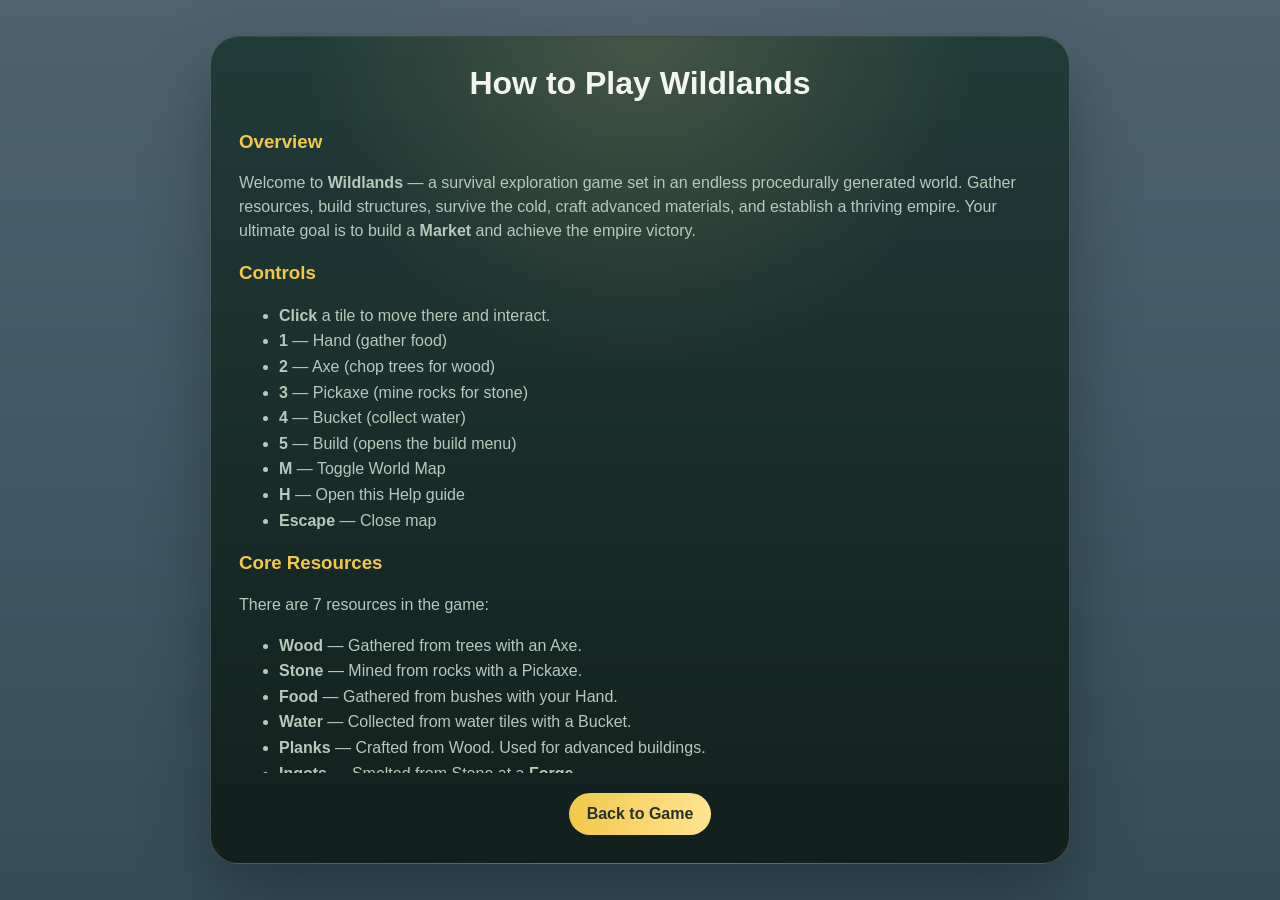
==== help.html @ 939e2afe "working game v1" ====
<!DOCTYPE html>
<html lang="en">
  <head>
    <meta charset="UTF-8" />
    <meta name="viewport" content="width=device-width, initial-scale=1.0" />
    <title>Wildlands - Help</title>
    <link rel="stylesheet" href="./style.css" />
  </head>
  <body>
    <div id="app">
      <div class="overlay" style="z-index: 100;">
        <div class="overlay-card" style="width: min(860px, calc(100% - 32px)); text-align: left; display: flex; flex-direction: column; max-height: 92vh;">
          <h1 style="text-align: center; font-size: 2rem;">How to Play Wildlands</h1>
          <div style="overflow-y: auto; padding-right: 15px; margin-bottom: 20px; flex: 1;">

            <h3 style="color: var(--accent);">Overview</h3>
            <p>Welcome to <strong>Wildlands</strong> — a survival exploration game set in an endless procedurally generated world. Gather resources, build structures, survive the cold, craft advanced materials, and establish a thriving empire. Your ultimate goal is to build a <strong>Market</strong> and achieve the empire victory.</p>

            <h3 style="color: var(--accent);">Controls</h3>
            <ul style="color: var(--muted); line-height: 1.6;">
              <li><strong>Click</strong> a tile to move there and interact.</li>
              <li><strong>1</strong> — Hand (gather food)</li>
              <li><strong>2</strong> — Axe (chop trees for wood)</li>
              <li><strong>3</strong> — Pickaxe (mine rocks for stone)</li>
              <li><strong>4</strong> — Bucket (collect water)</li>
              <li><strong>5</strong> — Build (opens the build menu)</li>
              <li><strong>M</strong> — Toggle World Map</li>
              <li><strong>H</strong> — Open this Help guide</li>
              <li><strong>Escape</strong> — Close map</li>
            </ul>

            <h3 style="color: var(--accent);">Core Resources</h3>
            <p>There are 7 resources in the game:</p>
            <ul style="color: var(--muted); line-height: 1.6;">
              <li><strong>Wood</strong> — Gathered from trees with an Axe.</li>
              <li><strong>Stone</strong> — Mined from rocks with a Pickaxe.</li>
              <li><strong>Food</strong> — Gathered from bushes with your Hand.</li>
              <li><strong>Water</strong> — Collected from water tiles with a Bucket.</li>
              <li><strong>Planks</strong> — Crafted from Wood. Used for advanced buildings.</li>
              <li><strong>Ingots</strong> — Smelted from Stone at a <strong>Forge</strong>.</li>
              <li><strong>Coins</strong> — Minted at a <strong>Market</strong>. Used for upgrades and trade.</li>
            </ul>

            <h3 style="color: var(--accent);">Tools & Upgrades</h3>
            <p>Your tools can be upgraded to increase yield, speed, and reduce stamina cost. Upgrades require a <strong>Forge</strong> (Tier II) or a <strong>Blast Furnace</strong> (Tier III).</p>
            <ul style="color: var(--muted); line-height: 1.6;">
              <li><strong>Tier I (Base):</strong> +1 yield per gather</li>
              <li><strong>Tier II (Forge):</strong> +2 yield, faster, less stamina. Costs wood/stone/water.</li>
              <li><strong>Tier III (Blast Furnace):</strong> +3 yield, very fast, very low stamina. Costs <strong>ingots + planks + coins</strong>.</li>
            </ul>
            <p>Click the <strong>"Upgrade Tools"</strong> button in the Tools panel when a Forge is available.</p>

            <h3 style="color: var(--accent);">Buildings & Upgrades</h3>
            <p>Every production building can be <strong>upgraded once</strong> for better output. Select a building tile to see the Upgrade button in the Inspector panel. Upgraded buildings have unique 3D models and stronger effects.</p>
            <table style="width:100%; color: var(--muted); font-size: 0.85rem; margin-top: 8px; border-collapse: collapse;">
              <tr style="border-bottom: 1px solid rgba(255,255,255,0.1);">
                <th style="text-align:left; padding: 6px 0;">Building</th>
                <th style="text-align:left; padding: 6px 0;">Upgrade</th>
                <th style="text-align:left; padding: 6px 0;">Effect</th>
              </tr>
              <tr><td style="padding: 4px 0;">Campfire</td><td>Bonfire</td><td>Wider warmth radius, +5 storage</td></tr>
              <tr><td style="padding: 4px 0;">Shelter</td><td>Cabin</td><td>+10 storage, slower hunger, better stamina regen</td></tr>
              <tr><td style="padding: 4px 0;">Farm</td><td>Irrigated Farm</td><td>40% faster, no water consumption</td></tr>
              <tr><td style="padding: 4px 0;">Lumber Camp</td><td>Sawmill</td><td>+2 wood per cycle</td></tr>
              <tr><td style="padding: 4px 0;">Quarry</td><td>Deep Quarry</td><td>+2 stone per cycle</td></tr>
              <tr><td style="padding: 4px 0;">Well</td><td>Deep Well</td><td>+2 water per cycle</td></tr>
              <tr><td style="padding: 4px 0;">Forge</td><td>Blast Furnace</td><td>Cheaper ingots, unlocks Tier III tools</td></tr>
              <tr><td style="padding: 4px 0;">Workshop</td><td>Factory</td><td>More efficient planks</td></tr>
              <tr><td style="padding: 4px 0;">Market</td><td>Trade Hub</td><td>Better trade rates, bulk coin crafting</td></tr>
            </table>

            <h3 style="color: var(--accent);">Crafting</h3>
            <p>Open the <strong>Craft</strong> panel to convert resources. Some recipes require specific buildings:</p>
            <ul style="color: var(--muted); line-height: 1.6;">
              <li><strong>Planks:</strong> 3 Wood → 2 Planks (no building needed)</li>
              <li><strong>Ingots:</strong> 4 Stone + 1 Water → 1 Ingot (needs <strong>Forge</strong>)</li>
              <li><strong>Ingots (Efficient):</strong> 3 Stone + 1 Water → 1 Ingot (needs <strong>Blast Furnace</strong>)</li>
              <li><strong>Coins:</strong> 3 Food + 1 Plank → 1 Coin (needs <strong>Market</strong>)</li>
              <li><strong>Coins (Bulk):</strong> 5 Food + 2 Planks → 3 Coins (needs <strong>Trade Hub</strong>)</li>
            </ul>

            <h3 style="color: var(--accent);">Survival: Stamina, Hunger & Temperature</h3>
            <ul style="color: var(--muted); line-height: 1.6;">
              <li><strong>Stamina:</strong> Decreases when gathering. Regenerates over time. Low stamina slows you down.</li>
              <li><strong>Hunger:</strong> Constantly drains. If it hits zero, stamina drains rapidly. Food is auto-eaten when hunger drops below 55.</li>
              <li><strong>Temperature (Temp):</strong> Shown in the Survival panel. You slowly get colder when away from a <strong>Campfire or Bonfire</strong>. Night makes you freeze faster.</li>
              <li><strong>Freezing to Death:</strong> If your cold meter fills completely (1 hour without warmth), you <strong>die</strong>. You respawn at the center with penalties.</li>
            </ul>
            <p><strong>Tips:</strong> Build a Campfire early. Upgrade it to a Bonfire for a larger safe zone. Shelter and Cabin reduce hunger drain and boost stamina regen.</p>

            <h3 style="color: var(--accent);">Automation & Consumption</h3>
            <p>Automated buildings produce resources over time, but most require fuel:</p>
            <ul style="color: var(--muted); line-height: 1.6;">
              <li><strong>Farm / Irrigated Farm:</strong> Produces Food. <strong>Farm consumes 1 Water per cycle</strong>. Irrigated Farm is free.</li>
              <li><strong>Lumber Camp / Sawmill:</strong> Produces Wood. <strong>Consumes 1 Food per cycle</strong>.</li>
              <li><strong>Quarry / Deep Quarry:</strong> Produces Stone. <strong>Consumes 1 Wood per cycle</strong>.</li>
              <li><strong>Well / Deep Well:</strong> Produces Water. <strong>Free to operate</strong>.</li>
              <li><strong>Workshop / Factory:</strong> Produces Planks. Consumes Wood.</li>
            </ul>

            <h3 style="color: var(--accent);">Storage System</h3>
            <p>You start with only <strong>10 storage capacity</strong>. Build structures to increase it:</p>
            <ul style="color: var(--muted); line-height: 1.6;">
              <li>Campfire: +5</li>
              <li>Bonfire: +10</li>
              <li>Shelter: +15</li>
              <li>Cabin: +25</li>
            </ul>
            <p>If storage is full, you cannot gather more resources until you spend or craft them.</p>

            <h3 style="color: var(--accent);">Exploration & Regions</h3>
            <p>The world is made of infinite 20×20 regions. Walk to any edge to travel to the next region.</p>
            <ul style="color: var(--muted); line-height: 1.6;">
              <li>Resources are <strong>scarce</strong> and respawn very slowly. You must explore to find more.</li>
              <li>Each region has different biome layouts — some are wood-rich, others stone-rich.</li>
              <li>First visit to a new region grants <strong>+30 XP</strong>.</li>
              <li>Press <strong>M</strong> to see visited and current regions on the World Map.</li>
            </ul>

            <h3 style="color: var(--accent);">Progression & Levels</h3>
            <p>Gain XP by gathering, crafting, building, exploring, and upgrading. Levels unlock new buildings:</p>
            <ul style="color: var(--muted); line-height: 1.6;">
              <li><strong>Lv 1</strong> — Campfire</li>
              <li><strong>Lv 2</strong> — Shelter</li>
              <li><strong>Lv 3</strong> — Farm, Well</li>
              <li><strong>Lv 4</strong> — Watchtower, Lumber Camp, Quarry</li>
              <li><strong>Lv 5</strong> — Forge, Workshop</li>
              <li><strong>Lv 6</strong> — Market</li>
            </ul>

            <h3 style="color: var(--accent);">Victory Condition</h3>
            <p>Build a <strong>Market</strong> to open trade routes and complete the empire victory. You can keep playing after winning. Upgrade the Market to a <strong>Trade Hub</strong> for even better trade deals and bulk coin production.</p>

            <h3 style="color: var(--accent);">Quick Tips</h3>
            <ul style="color: var(--muted); line-height: 1.6;">
              <li>Build a <strong>Campfire</strong> immediately. The cold will kill you.</li>
              <li>Build a <strong>Well</strong> early for passive water — it costs nothing to run.</li>
              <li>Don't over-gather in one region. Resources take 6–10 minutes to respawn.</li>
              <li>Upgrade your <strong>Shelter to a Cabin</strong> for much-needed storage.</li>
              <li><strong>Coins</strong> are valuable — they're required for building upgrades and Tier III tools.</li>
              <li>The <strong>Blast Furnace</strong> is a major power spike. Prioritize it after your Market.</li>
              <li>Use the <strong>Map (M)</strong> to plan exploration and avoid backtracking.</li>
            </ul>

          </div>

          <div class="overlay-actions" style="margin-top: 0;">
            <button class="overlay-button" onclick="window.location.href='index.html'">Back to Game</button>
          </div>
        </div>
      </div>
    </div>

    <script>
      window.addEventListener("keydown", (e) => {
        if (e.key === "Escape" || e.key === "h" || e.key === "H") {
          window.location.href = "index.html";
        }
      });
    </script>
  </body>
</html>
---- style.css ----
:root {
  --bg: #9dd7f4;
  --panel: rgba(13, 32, 31, 0.82);
  --panel-2: rgba(30, 58, 52, 0.9);
  --border: rgba(214, 244, 221, 0.18);
  --text: #f2f6ef;
  --muted: #b8c8bb;
  --accent: #f2c84b;
  --good: #93d977;
  --bad: #d27b70;
  --shadow: rgba(0, 0, 0, 0.22);
  --font: "Trebuchet MS", "Segoe UI", sans-serif;
}

* {
  box-sizing: border-box;
}

html,
body,
#app {
  margin: 0;
  width: 100%;
  height: 100%;
  overflow: hidden;
  background:
    radial-gradient(circle at top, rgba(255, 255, 255, 0.3), transparent 28%),
    linear-gradient(180deg, #bbe7ff 0%, #98d0eb 45%, #7ab0c8 100%);
  font-family: var(--font);
  color: var(--text);
}

#game {
  display: block;
  width: 100%;
  height: 100%;
  touch-action: none;
}

#hud-root {
  position: fixed;
  inset: 0;
  pointer-events: none;
}

.panel {
  background: linear-gradient(180deg, var(--panel) 0%, var(--panel-2) 100%);
  border: 1px solid var(--border);
  box-shadow: 0 12px 28px var(--shadow);
  backdrop-filter: blur(8px);
}

.top-strip {
  position: absolute;
  inset: 10px 10px auto 10px;
  display: flex;
  justify-content: space-between;
  align-items: flex-start;
  gap: 12px;
}

.resource-bar,
.progress-panel {
  pointer-events: auto;
  border-radius: 14px;
  padding: 8px 10px;
  min-height: 48px;
}

.resource-bar {
  min-width: min(420px, 56vw);
}

.progress-panel {
  min-width: min(300px, 42vw);
  display: flex;
  flex-direction: column;
  gap: 4px;
}

.progress-bar-actions {
  display: flex;
  align-items: center;
  gap: 6px;
  margin-top: 2px;
  flex-wrap: wrap;
}

.resource-grid,
.progress-grid {
  display: grid;
  gap: 6px;
}

.resource-grid {
  grid-template-columns: repeat(8, minmax(34px, 1fr));
}

.progress-grid {
  grid-template-columns: 1fr;
}

.resource-pill {
  display: flex;
  align-items: center;
  gap: 4px;
  background: rgba(255, 255, 255, 0.08);
  border-radius: 10px;
  padding: 5px 6px;
  font-weight: 700;
  min-width: 0;
}

.resource-pill.full {
  background: rgba(242, 200, 75, 0.18);
  outline: 1px solid rgba(242, 200, 75, 0.45);
}

.resource-pill span:first-child {
  font-size: 0.9rem;
}

.progress-meta {
  display: flex;
  justify-content: space-between;
  align-items: center;
  font-weight: 700;
  gap: 12px;
  font-size: 0.86rem;
}

.xp-track {
  width: 100%;
  height: 10px;
  border-radius: 999px;
  background: rgba(255, 255, 255, 0.08);
  overflow: hidden;
  margin-top: 5px;
}

.xp-fill {
  height: 100%;
  border-radius: 999px;
  background: linear-gradient(90deg, #f2c84b, #ffe490);
  transition: width 180ms ease;
}

.tool-panel {
  position: absolute;
  left: 10px;
  top: 82px;
  width: 150px;
  border-radius: 14px;
  padding: 10px;
  display: grid;
  gap: 7px;
  pointer-events: auto;
}

.tool-panel h2,
.build-panel h2,
.info-rail h2,
.status-panel h2,
.inspector-panel h2,
.objective-panel h2 {
  margin: 0 0 4px;
  font-size: 0.74rem;
  text-transform: uppercase;
  letter-spacing: 0;
  color: var(--muted);
}

.tool-button,
.build-card {
  border: 1px solid transparent;
  border-radius: 8px;
  background: rgba(255, 255, 255, 0.08);
  color: var(--text);
  font: inherit;
}

.tool-button {
  width: 100%;
  min-height: 34px;
  padding: 6px 8px;
  text-align: left;
  font-weight: 700;
  display: grid;
  grid-template-columns: 22px 1fr auto;
  align-items: center;
  gap: 6px;
  cursor: pointer;
  transition: transform 140ms ease, border-color 140ms ease, background 140ms ease;
}

.tool-button:hover {
  transform: translateX(2px);
  border-color: rgba(255, 255, 255, 0.18);
}

.tool-button.active {
  background: rgba(242, 200, 75, 0.2);
  border-color: rgba(242, 200, 75, 0.55);
}

.tool-button em {
  color: var(--accent);
  font-style: normal;
  font-size: 0.74rem;
}

.upgrade-button,
.trade-button,
.reset-button,
.reset-confirm-button,
.reset-cancel-button {
  border: 1px solid rgba(242, 200, 75, 0.32);
  background: rgba(242, 200, 75, 0.16);
  color: var(--text);
  font: inherit;
  font-weight: 800;
  cursor: pointer;
}

.upgrade-button {
  grid-column: 1 / -1;
  border-radius: 8px;
  min-height: 34px;
}

.info-rail {
  position: absolute;
  right: 10px;
  top: 130px;
  width: 210px;
  border-radius: 12px;
  padding: 8px;
  pointer-events: auto;
  display: grid;
  gap: 8px;
  max-height: calc(100vh - 170px);
  overflow-y: auto;
}

.status-panel,
.inspector-panel,
.objective-panel {
  min-width: 0;
}

.status-panel,
.inspector-panel,
.objective-panel {
  border-bottom: 1px solid rgba(214, 244, 221, 0.14);
  padding-bottom: 8px;
}

.status-grid,
.objective-list {
  display: grid;
  gap: 5px;
}

.mini-meter {
  display: grid;
  grid-template-columns: 1fr auto;
  gap: 3px 8px;
  font-size: 0.72rem;
}

.mini-meter div {
  grid-column: 1 / -1;
  height: 5px;
  border-radius: 999px;
  overflow: hidden;
  background: rgba(255, 255, 255, 0.1);
}

.mini-meter i {
  display: block;
  height: 100%;
  background: #84d37a;
}

.mini-meter.hunger i {
  background: #f2c84b;
}

.mini-meter.temp i {
  background: #44aa88;
}

.upgrade-building-btn {
  border: 1px solid rgba(242, 200, 75, 0.32);
  background: rgba(242, 200, 75, 0.16);
  color: var(--text);
  font: inherit;
  font-weight: 700;
  cursor: pointer;
  border-radius: 6px;
  padding: 5px 8px;
  margin-top: 4px;
  font-size: 0.72rem;
}

.status-row,
.objective-item {
  display: flex;
  justify-content: space-between;
  gap: 8px;
  font-size: 0.72rem;
}

.objective-item {
  justify-content: flex-start;
  align-items: flex-start;
}

.objective-item p,
.inspector-panel p {
  margin: 0;
}

.objective-item.complete {
  color: var(--muted);
  text-decoration: line-through;
}

.objective-item.objective-more span {
  color: var(--muted);
  font-size: 0.68rem;
  font-style: italic;
}

.objective-panel h2 {
  display: flex;
  justify-content: space-between;
}

.objective-panel h2 span {
  color: var(--accent);
}

.inspector-panel {
  display: grid;
  gap: 3px;
  font-size: 0.74rem;
}

.inspector-panel p {
  color: var(--text);
  line-height: 1.25;
}

.crafting-panel {
  display: grid;
  gap: 6px;
}

.craft-list,
.automation-list {
  display: grid;
  gap: 5px;
}

.craft-button {
  border: 1px solid rgba(214, 244, 221, 0.12);
  border-radius: 7px;
  background: rgba(255, 255, 255, 0.07);
  color: var(--text);
  display: grid;
  gap: 2px;
  padding: 5px 6px;
  text-align: left;
  font: inherit;
  cursor: pointer;
}

.craft-button strong {
  font-size: 0.72rem;
}

.craft-button span,
.automation-list p {
  margin: 0;
  color: var(--muted);
  font-size: 0.66rem;
  line-height: 1.15;
}

.craft-button.disabled {
  opacity: 0.42;
  cursor: default;
}

.build-panel {
  position: absolute;
  left: 50%;
  bottom: 10px;
  transform: translateX(-50%);
  width: min(760px, calc(100% - 360px));
  border-radius: 14px;
  padding: 8px;
  pointer-events: auto;
}

.build-grid {
  display: grid;
  grid-template-columns: repeat(auto-fit, minmax(108px, 1fr));
  gap: 7px;
}

.build-card {
  min-height: 70px;
  padding: 7px;
  text-align: left;
  cursor: pointer;
  transition: transform 160ms ease, border-color 160ms ease, opacity 160ms ease;
}

.build-card:hover {
  transform: translateY(-2px);
  border-color: rgba(255, 255, 255, 0.18);
}

.build-card.active {
  border-color: rgba(147, 217, 119, 0.7);
  background: rgba(147, 217, 119, 0.16);
}

.build-card.locked,
.build-card.disabled {
  opacity: 0.45;
  cursor: default;
}

.build-card h3,
.build-card p {
  margin: 0;
}

.build-card h3 {
  font-size: 0.82rem;
  margin-bottom: 3px;
}

.cost-row {
  margin-top: 5px;
  color: var(--muted);
  font-size: 0.78rem;
}

.build-card small {
  display: none;
  margin-top: 5px;
  color: var(--muted);
  font-size: 0.68rem;
  line-height: 1.18;
}

.build-card:hover small,
.build-card.active small {
  display: block;
}

.trade-button {
  width: 100%;
  margin-top: 8px;
  border-radius: 8px;
  padding: 8px;
  font-size: 0.78rem;
}

.left-rail .reset-actions {
  display: flex;
  gap: 8px;
  pointer-events: auto;
}

.map-hint-button {
  pointer-events: auto;
  display: flex;
  align-items: center;
  gap: 5px;
  background: rgba(255, 255, 255, 0.08);
  border: 1px solid rgba(255, 255, 255, 0.13);
  border-radius: 6px;
  padding: 3px 8px;
  font-size: 0.72rem;
  font-weight: 700;
  color: var(--muted);
  cursor: pointer;
  transition: color 140ms ease, border-color 140ms ease;
  user-select: none;
  white-space: nowrap;
}

.map-hint-button:hover {
  color: var(--text);
  border-color: rgba(242, 200, 75, 0.45);
}

.map-hint-button kbd {
  background: rgba(242, 200, 75, 0.18);
  border: 1px solid rgba(242, 200, 75, 0.4);
  border-radius: 4px;
  padding: 1px 5px;
  font-family: inherit;
  font-size: 0.68rem;
  font-weight: 800;
  color: var(--accent);
}

.reset-button,
.reset-confirm-button,
.reset-cancel-button {
  border-radius: 6px;
  padding: 4px 8px;
  font-size: 0.72rem;
  font-weight: 700;
}

.reset-confirm-button {
  background: rgba(147, 217, 119, 0.18);
  border-color: rgba(147, 217, 119, 0.45);
}

.reset-cancel-button {
  background: rgba(255, 255, 255, 0.1);
  border-color: rgba(255, 255, 255, 0.16);
}

.overlay {
  position: absolute;
  inset: 0;
  display: grid;
  place-items: center;
  background: rgba(6, 12, 16, 0.6);
  pointer-events: auto;
}

.overlay-card {
  width: min(520px, calc(100% - 32px));
  padding: 28px;
  border-radius: 28px;
  text-align: center;
  background:
    radial-gradient(circle at top, rgba(255, 228, 144, 0.16), transparent 36%),
    linear-gradient(180deg, rgba(31, 58, 54, 0.96), rgba(17, 31, 28, 0.98));
  border: 1px solid rgba(255, 255, 255, 0.18);
  box-shadow: 0 28px 70px rgba(0, 0, 0, 0.3);
}

.overlay-card h1 {
  margin: 0 0 10px;
  font-size: clamp(2rem, 5vw, 3rem);
}

.overlay-card p {
  color: var(--muted);
  line-height: 1.5;
}

.overlay-button,
.overlay-card button {
  margin-top: 16px;
  padding: 12px 18px;
  border-radius: 999px;
  border: none;
  background: linear-gradient(90deg, #f2c84b, #ffe490);
  color: #243229;
  font: inherit;
  font-weight: 800;
  cursor: pointer;
}

.overlay-actions {
  display: flex;
  justify-content: center;
  gap: 10px;
  margin-top: 16px;
}

.overlay-actions .overlay-button {
  margin-top: 0;
}

.overlay-button.secondary {
  background: rgba(255, 255, 255, 0.12);
  color: var(--text);
  border: 1px solid rgba(255, 255, 255, 0.16);
}

.action-bar {
  position: absolute;
  left: 50%;
  bottom: 28px;
  transform: translateX(-50%);
  width: 120px;
  pointer-events: none;
  z-index: 15;
}

.action-track {
  width: 100%;
  height: 5px;
  border-radius: 999px;
  background: rgba(255, 255, 255, 0.12);
  overflow: hidden;
}

.action-fill {
  height: 100%;
  width: 0%;
  border-radius: 999px;
  background: linear-gradient(90deg, #f2c84b, #ffe490);
  transition: width 50ms linear;
}

.region-transition {
  position: absolute;
  inset: 0;
  z-index: 20;
  pointer-events: none;
  background: radial-gradient(circle at center, rgba(127, 143, 154, 0.1), rgba(25, 39, 49, 0.9));
  opacity: 0;
  transition: opacity 260ms ease;
}

.region-transition.active {
  opacity: 1;
}

/* ── Map Overlay ─────────────────────────────────────────── */

.map-overlay {
  position: absolute;
  inset: 0;
  display: grid;
  place-items: center;
  background: rgba(6, 12, 16, 0.72);
  pointer-events: auto;
  z-index: 50;
}

.map-card {
  width: min(600px, calc(100% - 32px));
  max-height: calc(100vh - 60px);
  padding: 24px 28px;
  border-radius: 20px;
  background:
    radial-gradient(circle at top, rgba(147, 217, 119, 0.10), transparent 36%),
    linear-gradient(180deg, rgba(17, 36, 32, 0.97), rgba(9, 20, 17, 0.99));
  border: 1px solid rgba(147, 217, 119, 0.22);
  box-shadow: 0 24px 60px rgba(0, 0, 0, 0.4);
  display: flex;
  flex-direction: column;
  gap: 14px;
  overflow: auto;
}

.map-header {
  display: flex;
  align-items: center;
  gap: 12px;
}

.map-header h2 {
  margin: 0;
  font-size: 1.2rem;
  color: var(--text);
  text-transform: none;
  letter-spacing: 0;
  flex: 1;
}

.map-region-label {
  font-size: 0.8rem;
  color: var(--accent);
  font-weight: 700;
}

.map-close {
  background: rgba(255, 255, 255, 0.1);
  border: 1px solid rgba(255, 255, 255, 0.16);
  color: var(--text);
  font: inherit;
  font-size: 0.78rem;
  border-radius: 8px;
  padding: 5px 10px;
  cursor: pointer;
  transition: background 140ms ease;
}

.map-close:hover {
  background: rgba(255, 255, 255, 0.18);
}

.map-legend {
  display: flex;
  gap: 16px;
  font-size: 0.72rem;
  color: var(--muted);
}

.map-legend-item.current {
  color: #f2c84b;
}

.map-legend-item.visited {
  color: #93d977;
}

.map-grid {
  display: grid;
  gap: 3px;
  overflow: auto;
  max-height: 420px;
}

.map-cell {
  border-radius: 5px;
  background: rgba(255, 255, 255, 0.04);
  border: 1px solid rgba(255, 255, 255, 0.07);
  display: flex;
  align-items: center;
  justify-content: center;
  transition: background 120ms ease;
  min-width: 0;
  min-height: 0;
  overflow: hidden;
}

.map-cell.visited {
  background: rgba(147, 217, 119, 0.18);
  border-color: rgba(147, 217, 119, 0.35);
}

.map-cell.current {
  background: rgba(242, 200, 75, 0.28);
  border-color: rgba(242, 200, 75, 0.7);
  box-shadow: 0 0 10px rgba(242, 200, 75, 0.3);
}

.map-cell-label {
  font-size: 0.58rem;
  color: var(--muted);
  font-weight: 700;
  text-align: center;
  line-height: 1;
  padding: 1px;
  overflow: hidden;
  text-overflow: ellipsis;
  white-space: nowrap;
}

.map-cell.current .map-cell-label {
  font-size: 1rem;
  color: var(--accent);
}

.map-hint {
  margin: 0;
  font-size: 0.7rem;
  color: var(--muted);
  text-align: center;
}

/* ── End Map Overlay ─────────────────────────────────────── */

@media (max-width: 900px) {
  .resource-grid {
    grid-template-columns: repeat(4, minmax(42px, 1fr));
  }

  .left-rail {
    width: 190px;
  }

  .info-rail {
    width: 190px;
  }
}

.info-rail-toggle {
  display: none;
}

@media (max-width: 680px) {
  .top-strip {
    inset: 10px 10px auto 10px;
    flex-direction: column;
    gap: 8px;
  }

  .resource-bar,
  .progress-bar {
    width: min(360px, 100%);
    min-width: 0;
  }

  .resource-grid {
    grid-template-columns: repeat(2, minmax(64px, 1fr));
  }

  .left-rail {
    width: calc(100% - 24px);
    left: 12px;
    right: 12px;
    top: 178px;
    bottom: auto;
    max-height: calc(100vh - 200px);
  }

  .tool-panel {
    grid-template-columns: repeat(5, minmax(0, 1fr));
  }

  .tool-panel h2 {
    grid-column: 1 / -1;
  }

  .tool-button {
    padding: 8px 6px;
    text-align: center;
    font-size: 0.85rem;
  }

  .info-rail {
    display: none;
    position: fixed;
    right: 0;
    bottom: 0;
    top: auto;
    width: 100%;
    max-width: 100%;
    max-height: 52vh;
    overflow-y: auto;
    border-radius: 18px 18px 0 0;
    padding: 8px 14px 14px;
    transform: translateY(100%);
    transition: transform 240ms ease, display 0s 240ms;
    z-index: 30;
  }

  .info-rail.open {
    display: grid;
    transform: translateY(0);
    transition: transform 240ms ease;
  }

  .info-rail-toggle {
    display: block;
    position: fixed;
    bottom: 14px;
    right: 14px;
    z-index: 31;
    background: rgba(13, 32, 31, 0.88);
    border: 1px solid rgba(214, 244, 221, 0.22);
    color: var(--text);
    font: inherit;
    font-size: 0.78rem;
    font-weight: 700;
    border-radius: 999px;
    padding: 7px 14px;
    cursor: pointer;
    backdrop-filter: blur(6px);
    pointer-events: auto;
  }

  .build-panel {
    width: calc(100% - 20px);
    left: 10px;
    transform: none;
    max-height: 34vh;
    overflow-y: auto;
  }
}

@media (max-height: 620px) {
  .build-panel {
    max-height: 30vh;
    overflow-y: auto;
  }
}
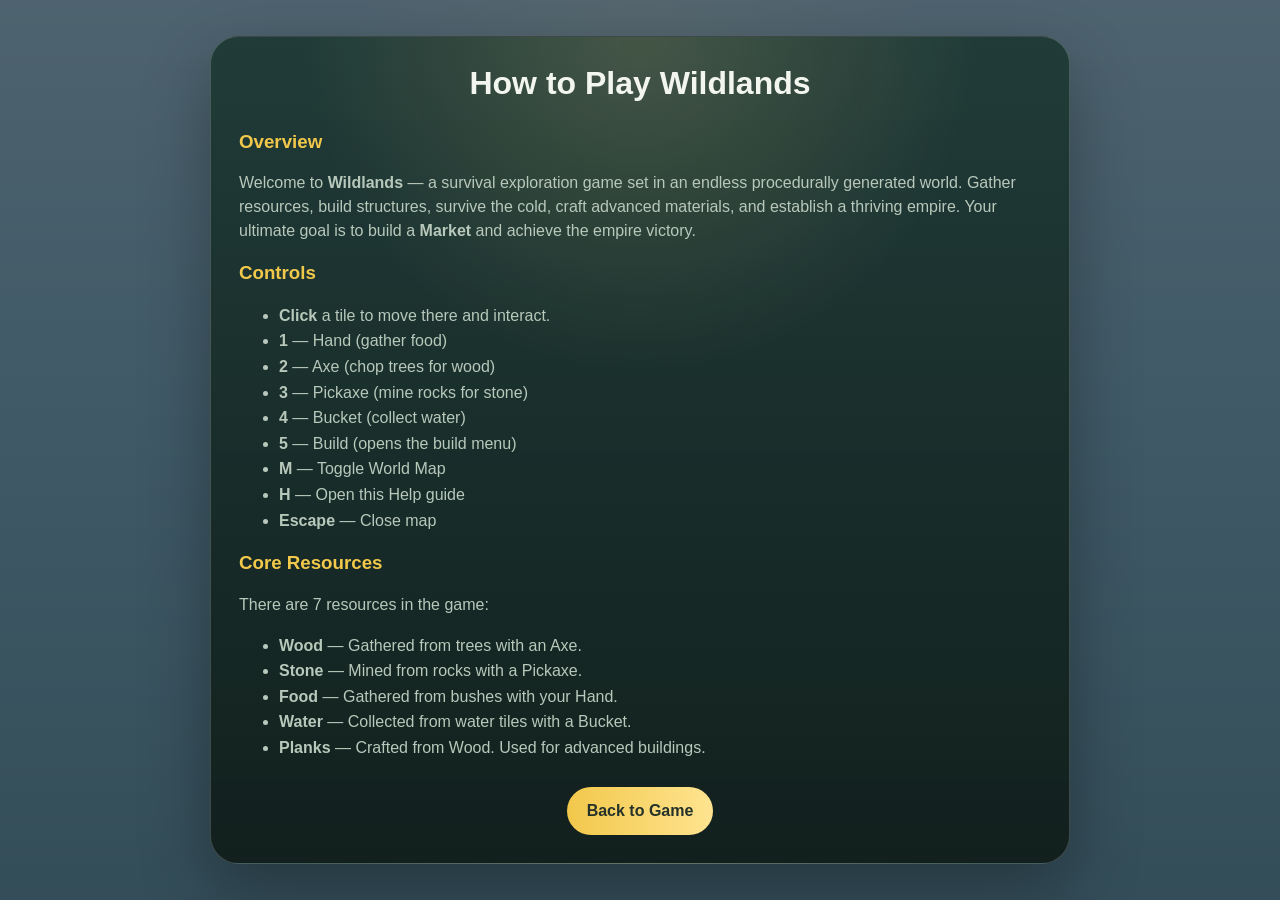
==== commit b01bc47a: "mobile UI bug fix + Readme updates" ====
--- a/help.html
+++ b/help.html
@@ -2,9 +2,12 @@
 <html lang="en">
   <head>
     <meta charset="UTF-8" />
-    <meta name="viewport" content="width=device-width, initial-scale=1.0" />
+    <meta name="viewport" content="width=device-width, initial-scale=1.0, maximum-scale=1.0, user-scalable=no, viewport-fit=cover" />
+    <meta name="mobile-web-app-capable" content="yes" />
+    <meta name="apple-mobile-web-app-capable" content="yes" />
+    <meta name="apple-mobile-web-app-status-bar-style" content="black-translucent" />
     <title>Wildlands - Help</title>
-    <link rel="stylesheet" href="./style.css" />
+    <link rel="stylesheet" href="./style.css?v=1.1.1" />
   </head>
   <body>
     <div id="app">
@@ -145,7 +148,7 @@
           </div>
 
           <div class="overlay-actions" style="margin-top: 0;">
-            <button class="overlay-button" onclick="window.location.href='index.html'">Back to Game</button>
+            <button class="overlay-button" onclick="window.location.href='index.html?v=1.1.0'">Back to Game</button>
           </div>
         </div>
       </div>
@@ -154,7 +157,7 @@
     <script>
       window.addEventListener("keydown", (e) => {
         if (e.key === "Escape" || e.key === "h" || e.key === "H") {
-          window.location.href = "index.html";
+          window.location.href = "index.html?v=1.1.0";
         }
       });
     </script>
--- a/style.css
+++ b/style.css
@@ -10,10 +10,17 @@
   --bad: #d27b70;
   --shadow: rgba(0, 0, 0, 0.22);
   --font: "Trebuchet MS", "Segoe UI", sans-serif;
+
+  /* Safe-area insets for notch / home-bar devices */
+  --safe-top: env(safe-area-inset-top, 0px);
+  --safe-bottom: env(safe-area-inset-bottom, 0px);
+  --safe-left: env(safe-area-inset-left, 0px);
+  --safe-right: env(safe-area-inset-right, 0px);
 }
 
 * {
   box-sizing: border-box;
+  -webkit-tap-highlight-color: transparent;
 }
 
 html,
@@ -35,6 +42,8 @@
   width: 100%;
   height: 100%;
   touch-action: none;
+  user-select: none;
+  -webkit-user-select: none;
 }
 
 #hud-root {
@@ -48,15 +57,21 @@
   border: 1px solid var(--border);
   box-shadow: 0 12px 28px var(--shadow);
   backdrop-filter: blur(8px);
-}
+  -webkit-backdrop-filter: blur(8px);
+}
+
+/* ── Top Strip ─────────────────────────────────────────────── */
 
 .top-strip {
   position: absolute;
-  inset: 10px 10px auto 10px;
+  top: calc(10px + var(--safe-top));
+  left: calc(10px + var(--safe-left));
+  right: calc(10px + var(--safe-right));
   display: flex;
   justify-content: space-between;
   align-items: flex-start;
   gap: 12px;
+  z-index: 10;
 }
 
 .resource-bar,
@@ -145,9 +160,11 @@
   transition: width 180ms ease;
 }
 
+/* ── Tool Panel (desktop left rail) ───────────────────────── */
+
 .tool-panel {
   position: absolute;
-  left: 10px;
+  left: calc(10px + var(--safe-left));
   top: 82px;
   width: 150px;
   border-radius: 14px;
@@ -177,11 +194,12 @@
   background: rgba(255, 255, 255, 0.08);
   color: var(--text);
   font: inherit;
+  cursor: pointer;
 }
 
 .tool-button {
   width: 100%;
-  min-height: 34px;
+  min-height: 44px;
   padding: 6px 8px;
   text-align: left;
   font-weight: 700;
@@ -189,7 +207,6 @@
   grid-template-columns: 22px 1fr auto;
   align-items: center;
   gap: 6px;
-  cursor: pointer;
   transition: transform 140ms ease, border-color 140ms ease, background 140ms ease;
 }
 
@@ -220,17 +237,19 @@
   font: inherit;
   font-weight: 800;
   cursor: pointer;
+  min-height: 44px;
 }
 
 .upgrade-button {
   grid-column: 1 / -1;
   border-radius: 8px;
-  min-height: 34px;
-}
+}
+
+/* ── Info Rail (right sidebar) ─────────────────────────────── */
 
 .info-rail {
   position: absolute;
-  right: 10px;
+  right: calc(10px + var(--safe-right));
   top: 130px;
   width: 210px;
   border-radius: 12px;
@@ -238,8 +257,9 @@
   pointer-events: auto;
   display: grid;
   gap: 8px;
-  max-height: calc(100vh - 170px);
+  max-height: calc(100vh - 170px - var(--safe-bottom));
   overflow-y: auto;
+  overscroll-behavior: contain;
 }
 
 .status-panel,
@@ -301,6 +321,7 @@
   padding: 5px 8px;
   margin-top: 4px;
   font-size: 0.72rem;
+  min-height: 44px;
 }
 
 .status-row,
@@ -370,10 +391,11 @@
   color: var(--text);
   display: grid;
   gap: 2px;
-  padding: 5px 6px;
+  padding: 8px 6px;
   text-align: left;
   font: inherit;
   cursor: pointer;
+  min-height: 44px;
 }
 
 .craft-button strong {
@@ -393,10 +415,12 @@
   cursor: default;
 }
 
+/* ── Build Panel (bottom) ──────────────────────────────────── */
+
 .build-panel {
   position: absolute;
   left: 50%;
-  bottom: 10px;
+  bottom: calc(10px + var(--safe-bottom));
   transform: translateX(-50%);
   width: min(760px, calc(100% - 360px));
   border-radius: 14px;
@@ -477,6 +501,8 @@
   pointer-events: auto;
 }
 
+/* ── Map / Help hint buttons ───────────────────────────────── */
+
 .map-hint-button {
   pointer-events: auto;
   display: flex;
@@ -485,7 +511,7 @@
   background: rgba(255, 255, 255, 0.08);
   border: 1px solid rgba(255, 255, 255, 0.13);
   border-radius: 6px;
-  padding: 3px 8px;
+  padding: 6px 8px;
   font-size: 0.72rem;
   font-weight: 700;
   color: var(--muted);
@@ -493,6 +519,7 @@
   transition: color 140ms ease, border-color 140ms ease;
   user-select: none;
   white-space: nowrap;
+  min-height: 44px;
 }
 
 .map-hint-button:hover {
@@ -515,7 +542,7 @@
 .reset-confirm-button,
 .reset-cancel-button {
   border-radius: 6px;
-  padding: 4px 8px;
+  padding: 6px 10px;
   font-size: 0.72rem;
   font-weight: 700;
 }
@@ -530,6 +557,8 @@
   border-color: rgba(255, 255, 255, 0.16);
 }
 
+/* ── Overlays ──────────────────────────────────────────────── */
+
 .overlay {
   position: absolute;
   inset: 0;
@@ -537,6 +566,7 @@
   place-items: center;
   background: rgba(6, 12, 16, 0.6);
   pointer-events: auto;
+  padding: 16px;
 }
 
 .overlay-card {
@@ -549,6 +579,9 @@
     linear-gradient(180deg, rgba(31, 58, 54, 0.96), rgba(17, 31, 28, 0.98));
   border: 1px solid rgba(255, 255, 255, 0.18);
   box-shadow: 0 28px 70px rgba(0, 0, 0, 0.3);
+  max-height: calc(100vh - 32px);
+  overflow-y: auto;
+  overscroll-behavior: contain;
 }
 
 .overlay-card h1 {
@@ -564,7 +597,7 @@
 .overlay-button,
 .overlay-card button {
   margin-top: 16px;
-  padding: 12px 18px;
+  padding: 14px 20px;
   border-radius: 999px;
   border: none;
   background: linear-gradient(90deg, #f2c84b, #ffe490);
@@ -572,6 +605,7 @@
   font: inherit;
   font-weight: 800;
   cursor: pointer;
+  min-height: 48px;
 }
 
 .overlay-actions {
@@ -579,6 +613,7 @@
   justify-content: center;
   gap: 10px;
   margin-top: 16px;
+  flex-wrap: wrap;
 }
 
 .overlay-actions .overlay-button {
@@ -591,10 +626,12 @@
   border: 1px solid rgba(255, 255, 255, 0.16);
 }
 
+/* ── Action Bar ────────────────────────────────────────────── */
+
 .action-bar {
   position: absolute;
   left: 50%;
-  bottom: 28px;
+  bottom: calc(28px + var(--safe-bottom));
   transform: translateX(-50%);
   width: 120px;
   pointer-events: none;
@@ -616,6 +653,8 @@
   background: linear-gradient(90deg, #f2c84b, #ffe490);
   transition: width 50ms linear;
 }
+
+/* ── Region Transition ─────────────────────────────────────── */
 
 .region-transition {
   position: absolute;
@@ -631,7 +670,7 @@
   opacity: 1;
 }
 
-/* ── Map Overlay ─────────────────────────────────────────── */
+/* ── Map Overlay ─────────────────────────────────────────────── */
 
 .map-overlay {
   position: absolute;
@@ -641,11 +680,12 @@
   background: rgba(6, 12, 16, 0.72);
   pointer-events: auto;
   z-index: 50;
+  padding: 16px;
 }
 
 .map-card {
-  width: min(600px, calc(100% - 32px));
-  max-height: calc(100vh - 60px);
+  width: min(600px, 100%);
+  max-height: calc(100vh - 32px - var(--safe-top) - var(--safe-bottom));
   padding: 24px 28px;
   border-radius: 20px;
   background:
@@ -657,6 +697,7 @@
   flex-direction: column;
   gap: 14px;
   overflow: auto;
+  overscroll-behavior: contain;
 }
 
 .map-header {
@@ -687,9 +728,10 @@
   font: inherit;
   font-size: 0.78rem;
   border-radius: 8px;
-  padding: 5px 10px;
+  padding: 8px 14px;
   cursor: pointer;
   transition: background 140ms ease;
+  min-height: 44px;
 }
 
 .map-close:hover {
@@ -766,7 +808,27 @@
   text-align: center;
 }
 
-/* ── End Map Overlay ─────────────────────────────────────── */
+/* ── Info Rail Toggle ──────────────────────────────────────── */
+
+.info-rail-toggle {
+  display: none;
+}
+
+/* ── Mobile toolbar (hidden on desktop) ───────────────────── */
+
+.mobile-toolbar {
+  display: none;
+}
+
+/* ── Virtual D-pad (hidden on desktop) ────────────────────── */
+
+.dpad {
+  display: none;
+}
+
+/* ══════════════════════════════════════════════════════════════
+   TABLET  ≤ 900px
+══════════════════════════════════════════════════════════════ */
 
 @media (max-width: 900px) {
   .resource-grid {
@@ -782,65 +844,164 @@
   }
 }
 
-.info-rail-toggle {
-  display: none;
-}
+/* ══════════════════════════════════════════════════════════════
+   MOBILE  ≤ 680px
+   Layout:
+     - Top strip stacks vertically (full width)
+     - Tool panel collapses → replaced by #mobile-toolbar at bottom
+     - Info-rail → slide-up drawer
+     - Build panel → narrow bottom sheet above toolbar
+     - D-pad shown bottom-left
+══════════════════════════════════════════════════════════════ */
 
 @media (max-width: 680px) {
+  /* Top strip full-width, stacked */
   .top-strip {
-    inset: 10px 10px auto 10px;
+    left: calc(8px + var(--safe-left));
+    right: calc(8px + var(--safe-right));
+    top: calc(8px + var(--safe-top));
     flex-direction: column;
-    gap: 8px;
-  }
-
-  .resource-bar,
-  .progress-bar {
-    width: min(360px, 100%);
+    gap: 6px;
+  }
+
+  .resource-bar {
+    width: 100%;
     min-width: 0;
   }
 
+  .progress-panel {
+    width: 100%;
+    min-width: 0;
+  }
+
+  /* Compact resource grid: single scrollable row */
   .resource-grid {
-    grid-template-columns: repeat(2, minmax(64px, 1fr));
-  }
-
-  .left-rail {
-    width: calc(100% - 24px);
-    left: 12px;
-    right: 12px;
-    top: 178px;
-    bottom: auto;
-    max-height: calc(100vh - 200px);
-  }
-
+    grid-template-columns: repeat(8, minmax(38px, 1fr));
+    gap: 4px;
+    overflow-x: auto;
+    flex-wrap: nowrap;
+  }
+
+  .resource-pill {
+    min-width: 38px;
+  }
+
+  /* Hide kbd hints on mobile – buttons are already obvious */
+  .map-hint-button kbd {
+    display: none;
+  }
+  .map-hint-button .btn-label {
+    display: none;
+  }
+  .map-hint-button {
+    padding: 8px 10px;
+    font-size: 1rem;
+    min-width: 44px;
+    justify-content: center;
+  }
+
+  /* Reset button text shortening */
+  .reset-button .btn-label {
+    display: none;
+  }
+  .reset-button::after {
+    content: "↺";
+  }
+
+  /* Hide the desktop tool panel */
   .tool-panel {
-    grid-template-columns: repeat(5, minmax(0, 1fr));
-  }
-
-  .tool-panel h2 {
-    grid-column: 1 / -1;
-  }
-
-  .tool-button {
-    padding: 8px 6px;
+    display: none;
+  }
+
+  /* Mobile toolbar: horizontal pill bar pinned above bottom safe zone */
+  .mobile-toolbar {
+    display: flex;
+    position: fixed;
+    bottom: calc(var(--safe-bottom) + 8px);
+    left: calc(var(--safe-left) + 8px);
+    right: calc(var(--safe-right) + 8px);
+    z-index: 25;
+    gap: 6px;
+    pointer-events: auto;
+    padding: 6px 8px;
+    border-radius: 16px;
+    background: linear-gradient(180deg, var(--panel) 0%, var(--panel-2) 100%);
+    border: 1px solid var(--border);
+    box-shadow: 0 12px 28px var(--shadow);
+    backdrop-filter: blur(8px);
+    -webkit-backdrop-filter: blur(8px);
+    overflow-x: auto;
+    overscroll-behavior: contain;
+  }
+
+  /* Mobile toolbar tool buttons: compact icon+label */
+  .mobile-toolbar .tool-button {
+    flex: 1 0 52px;
+    min-width: 52px;
+    min-height: 52px;
+    /* Override the desktop grid layout completely */
+    display: flex !important;
+    grid-template-columns: unset;
+    flex-direction: column;
+    align-items: center;
+    justify-content: center;
+    gap: 2px;
+    padding: 6px 4px;
+    border-radius: 10px;
+    font-size: 0.65rem;
     text-align: center;
-    font-size: 0.85rem;
-  }
-
+    width: auto;
+  }
+
+  .mobile-toolbar .tool-button span:first-child {
+    font-size: 1.4rem;
+    line-height: 1;
+  }
+
+  .mobile-toolbar .tool-button strong {
+    font-size: 0.6rem;
+    font-weight: 700;
+  }
+
+  .mobile-toolbar .tool-button em {
+    font-size: 0.55rem;
+  }
+
+  /* Upgrade button inside mobile toolbar */
+  .mobile-toolbar .upgrade-button {
+    flex: 1 0 60px;
+    min-height: 52px;
+    border-radius: 10px;
+    font-size: 0.65rem;
+    padding: 6px 4px;
+    grid-column: unset;
+    white-space: nowrap;
+  }
+
+  /* Info rail: slide-up drawer */
   .info-rail {
     display: none;
     position: fixed;
+    left: 0;
     right: 0;
     bottom: 0;
     top: auto;
     width: 100%;
     max-width: 100%;
-    max-height: 52vh;
+    max-height: 55vh;
     overflow-y: auto;
-    border-radius: 18px 18px 0 0;
-    padding: 8px 14px 14px;
+    overscroll-behavior: contain;
+    border-radius: 20px 20px 0 0;
+    padding: 12px 16px calc(16px + var(--safe-bottom));
     transform: translateY(100%);
-    transition: transform 240ms ease, display 0s 240ms;
+    transition: transform 240ms ease;
     z-index: 30;
+    /* keep the panel gradient */
+    background: linear-gradient(180deg, var(--panel) 0%, var(--panel-2) 100%);
+    border: 1px solid var(--border);
+    box-shadow: 0 -8px 28px var(--shadow);
+    backdrop-filter: blur(8px);
+    -webkit-backdrop-filter: blur(8px);
   }
 
   .info-rail.open {
@@ -849,11 +1010,12 @@
     transition: transform 240ms ease;
   }
 
+  /* Toggle button for info rail */
   .info-rail-toggle {
     display: block;
     position: fixed;
-    bottom: 14px;
-    right: 14px;
+    bottom: calc(var(--safe-bottom) + 72px); /* above mobile-toolbar */
+    right: calc(var(--safe-right) + 14px);
     z-index: 31;
     background: rgba(13, 32, 31, 0.88);
     border: 1px solid rgba(214, 244, 221, 0.22);
@@ -862,24 +1024,95 @@
     font-size: 0.78rem;
     font-weight: 700;
     border-radius: 999px;
-    padding: 7px 14px;
+    padding: 8px 16px;
+    min-height: 44px;
     cursor: pointer;
     backdrop-filter: blur(6px);
+    -webkit-backdrop-filter: blur(6px);
     pointer-events: auto;
   }
 
+  /* Build panel: bottom sheet sitting above mobile-toolbar */
   .build-panel {
-    width: calc(100% - 20px);
-    left: 10px;
-    transform: none;
-    max-height: 34vh;
+    left: calc(8px + var(--safe-left)) !important;
+    right: calc(8px + var(--safe-right));
+    bottom: calc(var(--safe-bottom) + 76px); /* above toolbar */
+    width: auto !important;
+    transform: none !important;
+    max-height: 36vh;
     overflow-y: auto;
-  }
-}
+    overscroll-behavior: contain;
+    border-radius: 14px 14px 8px 8px;
+  }
+
+  /* Build grid: 2-up on narrow screens */
+  .build-grid {
+    grid-template-columns: repeat(auto-fit, minmax(90px, 1fr));
+    gap: 6px;
+  }
+
+  /* Action bar: sit above mobile toolbar */
+  .action-bar {
+    bottom: calc(var(--safe-bottom) + 80px);
+  }
+
+  /* D-pad: bottom-left, above toolbar */
+  .dpad {
+    display: grid;
+    grid-template-areas:
+      ".    up   ."
+      "left .    right"
+      ".    down .";
+    grid-template-columns: 48px 48px 48px;
+    grid-template-rows: 48px 48px 48px;
+    gap: 4px;
+    position: fixed;
+    left: calc(var(--safe-left) + 16px);
+    bottom: calc(var(--safe-bottom) + 76px);
+    z-index: 26;
+    pointer-events: auto;
+  }
+
+  .dpad-btn {
+    background: rgba(13, 32, 31, 0.80);
+    border: 1px solid rgba(214, 244, 221, 0.22);
+    color: var(--text);
+    font-size: 1.1rem;
+    border-radius: 10px;
+    cursor: pointer;
+    display: flex;
+    align-items: center;
+    justify-content: center;
+    padding: 0;
+    width: 100%;
+    height: 100%;
+    transition: background 100ms ease;
+    backdrop-filter: blur(4px);
+    -webkit-backdrop-filter: blur(4px);
+  }
+
+  .dpad-btn:active {
+    background: rgba(242, 200, 75, 0.22);
+    border-color: rgba(242, 200, 75, 0.55);
+  }
+
+  .dpad-up    { grid-area: up; }
+  .dpad-left  { grid-area: left; }
+  .dpad-right { grid-area: right; }
+  .dpad-down  { grid-area: down; }
+}
+
+/* ══════════════════════════════════════════════════════════════
+   SHORT SCREENS  ≤ 620px height
+══════════════════════════════════════════════════════════════ */
 
 @media (max-height: 620px) {
   .build-panel {
     max-height: 30vh;
     overflow-y: auto;
   }
-}
+
+  .info-rail {
+    max-height: 45vh;
+  }
+}
